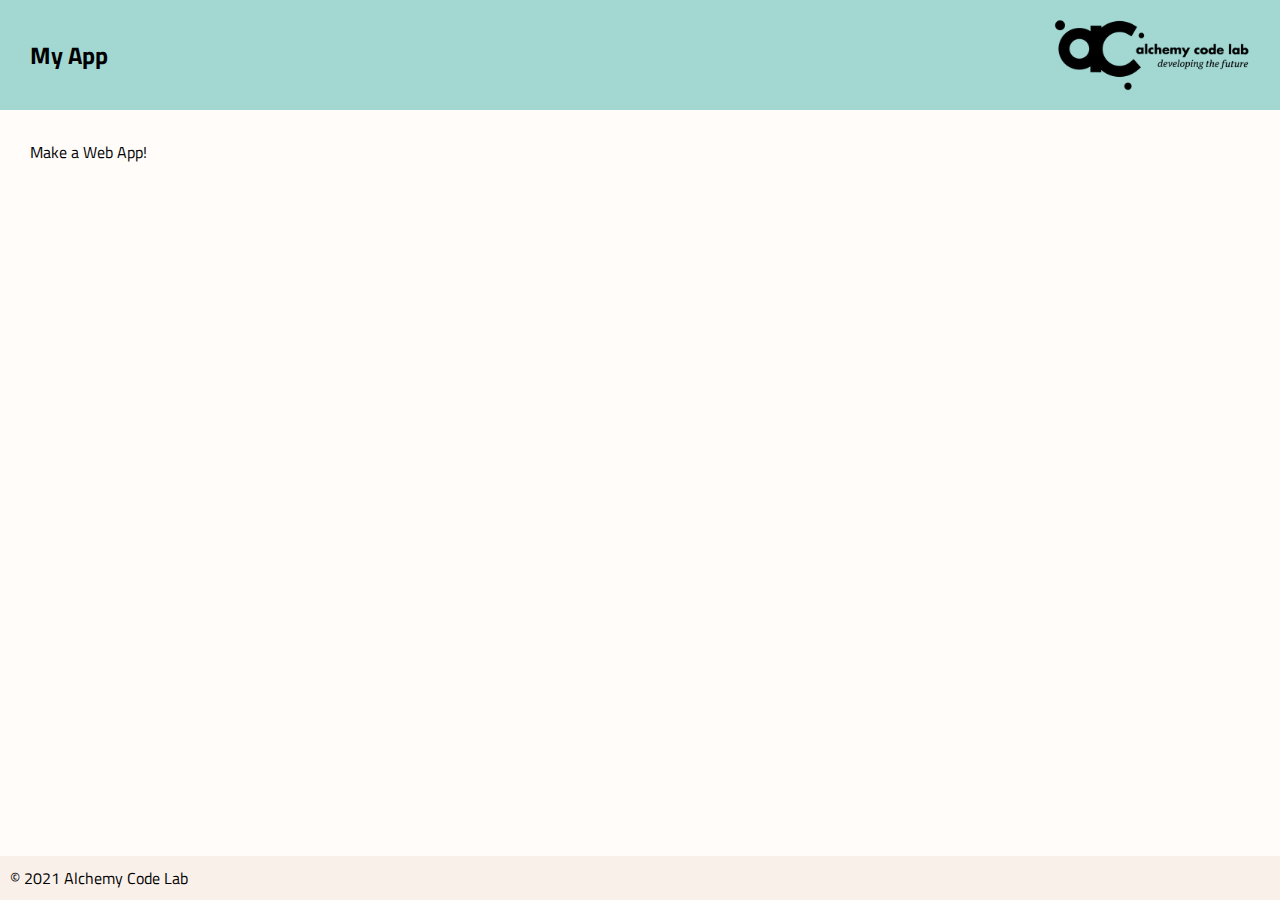
==== index.html @ ecc52b55 "Initial commit" ====
<!DOCTYPE html>
<html lang="en">

<head>
    <meta charset="UTF-8">
    <meta name="viewport" content="width=device-width, initial-scale=1.0">
    <meta http-equiv="X-UA-Compatible" content="ie=edge">
    <link href="https://fonts.googleapis.com/css2?family=Titillium+Web:wght@300&display=swap" rel="stylesheet">
    <link rel="stylesheet" href="./styles/reset.css">
    <link rel="stylesheet" href="./styles/styles.css">
    <title>My App</title>
</head>

<body>
    <header>
        <h1>My App</h1>
        <img src="assets/big-logo.png" />
    </header>
    
    <main>

        Make a Web App!
        
    </main>

    <footer>
        &copy; 2021 Alchemy Code Lab
    </footer>

    <script type="module" src="./app.js"></script>
</body>

</html>
---- styles/styles.css ----
body {        
    font-family: 'Titillium Web', sans-serif;
    background-color: #FFFCFA;
    display: grid;
    grid-template-rows: auto 1fr auto;
}

main {
    padding: 30px;
}

header {
    background-color: #A2D7D2;
    height: 110px;
    padding: 0 30px;
    display: flex;
    align-items: center;
    justify-content: space-between;
}

header img {
    height: 100%;
    object-fit: contain;
}

h1 {
    font-size: 1.5rem;
    font-weight: bold;
}

footer {
    background-color: #FAF0EA;
    padding: 10px;
}
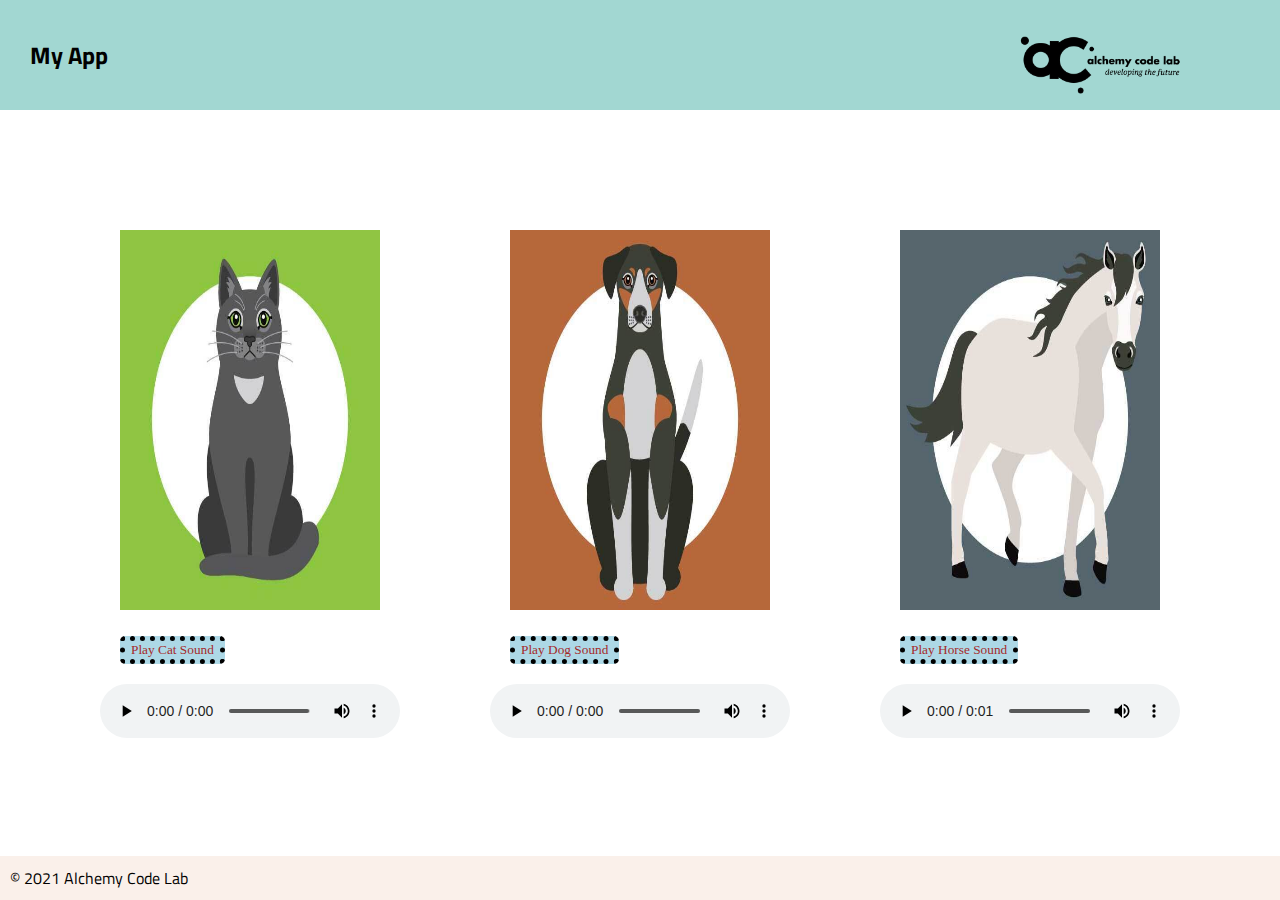
==== commit 8ed42f44: "rough draft" ====
--- a/index.html
+++ b/index.html
@@ -18,8 +18,22 @@
     </header>
     
     <main>
-
-        Make a Web App!
+        <section class="cat1">
+            <img id="cat" src="assets/image/cat.jpg" alt="cat">
+            <button id="play-cat">Play Cat Sound</button>
+            <audio id="cat-sound" controls src="./assets/sound/cat.wav">
+        </section>
+        <section class="dog1">
+            <img id="dog" src="assets/image/dog.jpg">
+            <button id="play-dog">Play Dog Sound</button>
+            <audio id="dog-sound" controls src="assets/sound/dog.wav">
+        </section>
+        <section class="horse1">
+            <img id="horse" src="assets/image/horse.jpg">
+            <button id="play-horse">Play Horse Sound</button>
+            <audio id="horse-sound" controls src="assets/sound/horse.wav">
+        </section>
+            
         
     </main>
 
--- a/styles/styles.css
+++ b/styles/styles.css
@@ -1,13 +1,18 @@
 
 body {        
     font-family: 'Titillium Web', sans-serif;
-    background-color: #FFFCFA;
     display: grid;
     grid-template-rows: auto 1fr auto;
+    background-image: url('https://images7.alphacoders.com/313/313724.jpg');
+    background-size:cover;
 }
 
 main {
     padding: 30px;
+    display: flex;
+    flex-direction:row;
+    justify-content: space-between;
+    padding: 100px;
 }
 
 header {
@@ -33,3 +38,26 @@
     background-color: #FAF0EA;
     padding: 10px;
 }
+img {
+    height: 400px;
+    width: 300px;
+    cursor: pointer;
+    padding: 20px 20px 0px 20px;
+}
+button {
+    border: black dotted 5px;
+    font-family: cursive;
+    color: brown;
+    background-color: lightblue;
+    align-items: center;
+    cursor: pointer;
+    border-radius: 5px;
+    margin: 20px;
+}
+audio,
+button {
+    display: grid;
+    grid-template-columns: 2fr, 1fr;
+    justify-content:center;
+}
+
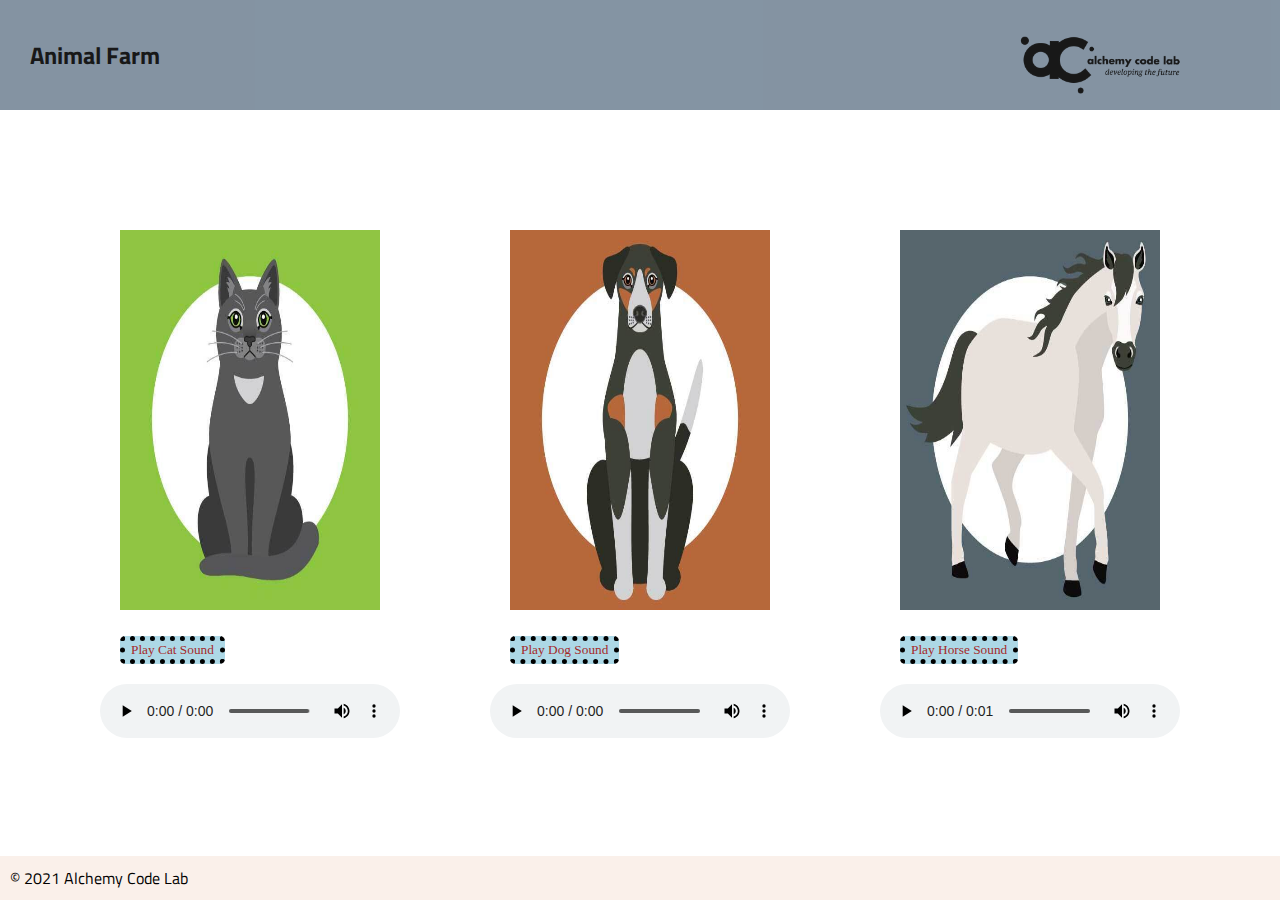
==== commit 6badf4da: "final draft" ====
--- a/index.html
+++ b/index.html
@@ -13,7 +13,7 @@
 
 <body>
     <header>
-        <h1>My App</h1>
+        <h1>Animal Farm</h1>
         <img src="assets/big-logo.png" />
     </header>
     
--- a/styles/styles.css
+++ b/styles/styles.css
@@ -16,12 +16,13 @@
 }
 
 header {
-    background-color: #A2D7D2;
+    background-color: lightslategrey;
     height: 110px;
     padding: 0 30px;
     display: flex;
     align-items: center;
     justify-content: space-between;
+    opacity: 90%;
 }
 
 header img {
@@ -44,6 +45,19 @@
     cursor: pointer;
     padding: 20px 20px 0px 20px;
 }
+img:hover {
+    animation: shakeImg 0.5s;
+    animation-iteration-count: infinite;
+ }
+ @keyframes shakeImg {
+    0% { transform: translate(1px, 1px) rotate(5deg); }
+    20% { transform: translate(-3px, 0px) rotate(10deg); }
+    30% { transform: translate(3px, 2px) rotate(-10deg); }
+    50% { transform: translate(-1px, 2px) rotate(-20deg); }
+    70% { transform: translate(3px, 1px) rotate(-25deg); }
+    90% { transform: translate(1px, 2px) rotate(10deg); }
+    100% { transform: translate(1px, -2px) rotate(-10deg); }
+ }
 button {
     border: black dotted 5px;
     font-family: cursive;
